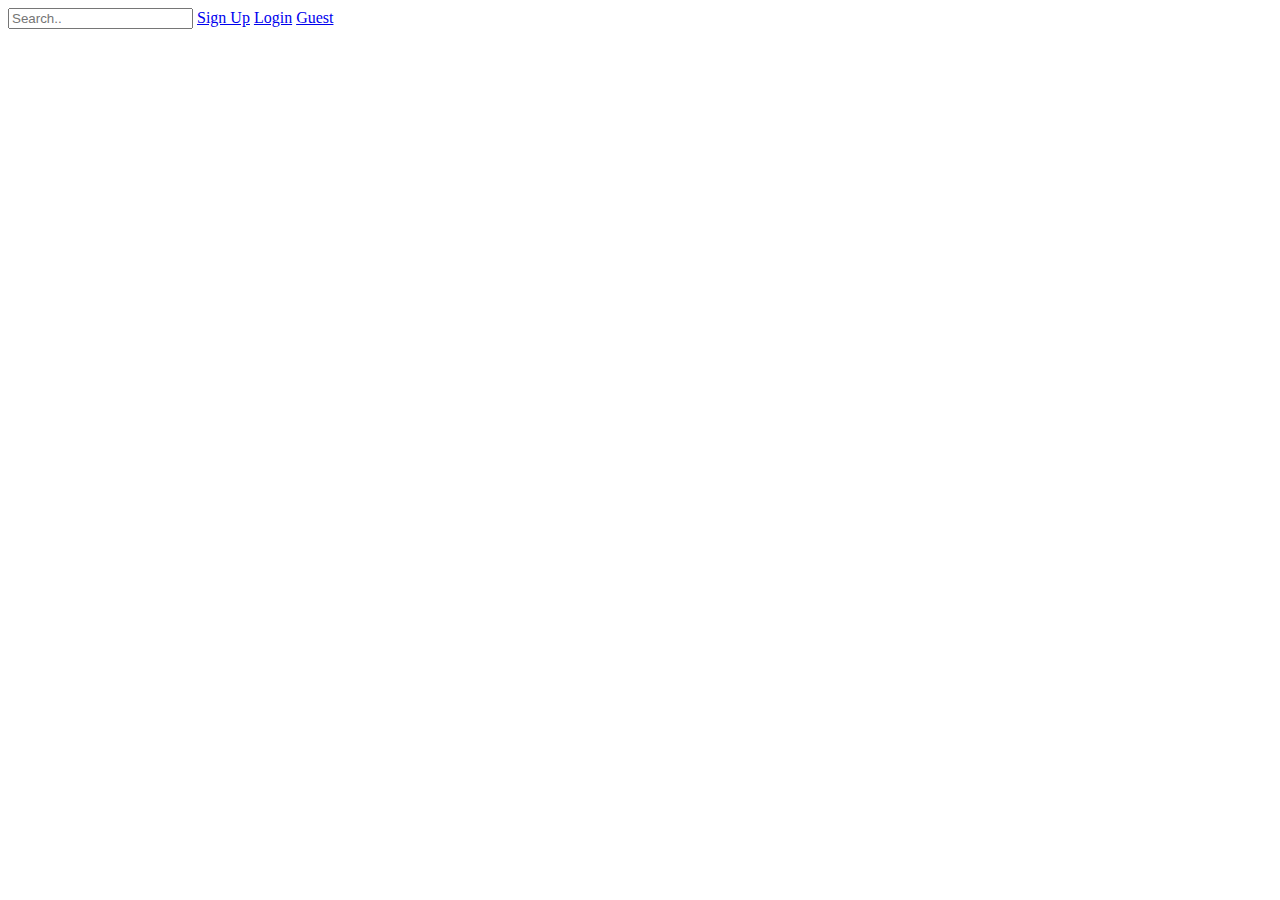
==== index.html @ f38c622d "first commit with file structure" ====
<!DOCTYPE html>
<html lang="en">
<head>
    <meta charset="UTF-8">
    <meta name="viewport" content="width=device-width, initial-scale=1.0">
    <meta http-equiv="X-UA-Compatible" content="ie=edge">
    <title>Document</title>

    <link rel="stylesheet" href="css/index.css">
</head>
<body>
    <header>
        <nav>
            <input type="text" placeholder="Search..">
            <a href="Sign Up">Sign Up</a>
            <a href="Login">Login</a>
            <a href="Guest">Guest</a>
        </nav>
    </header>

</body>
</html>
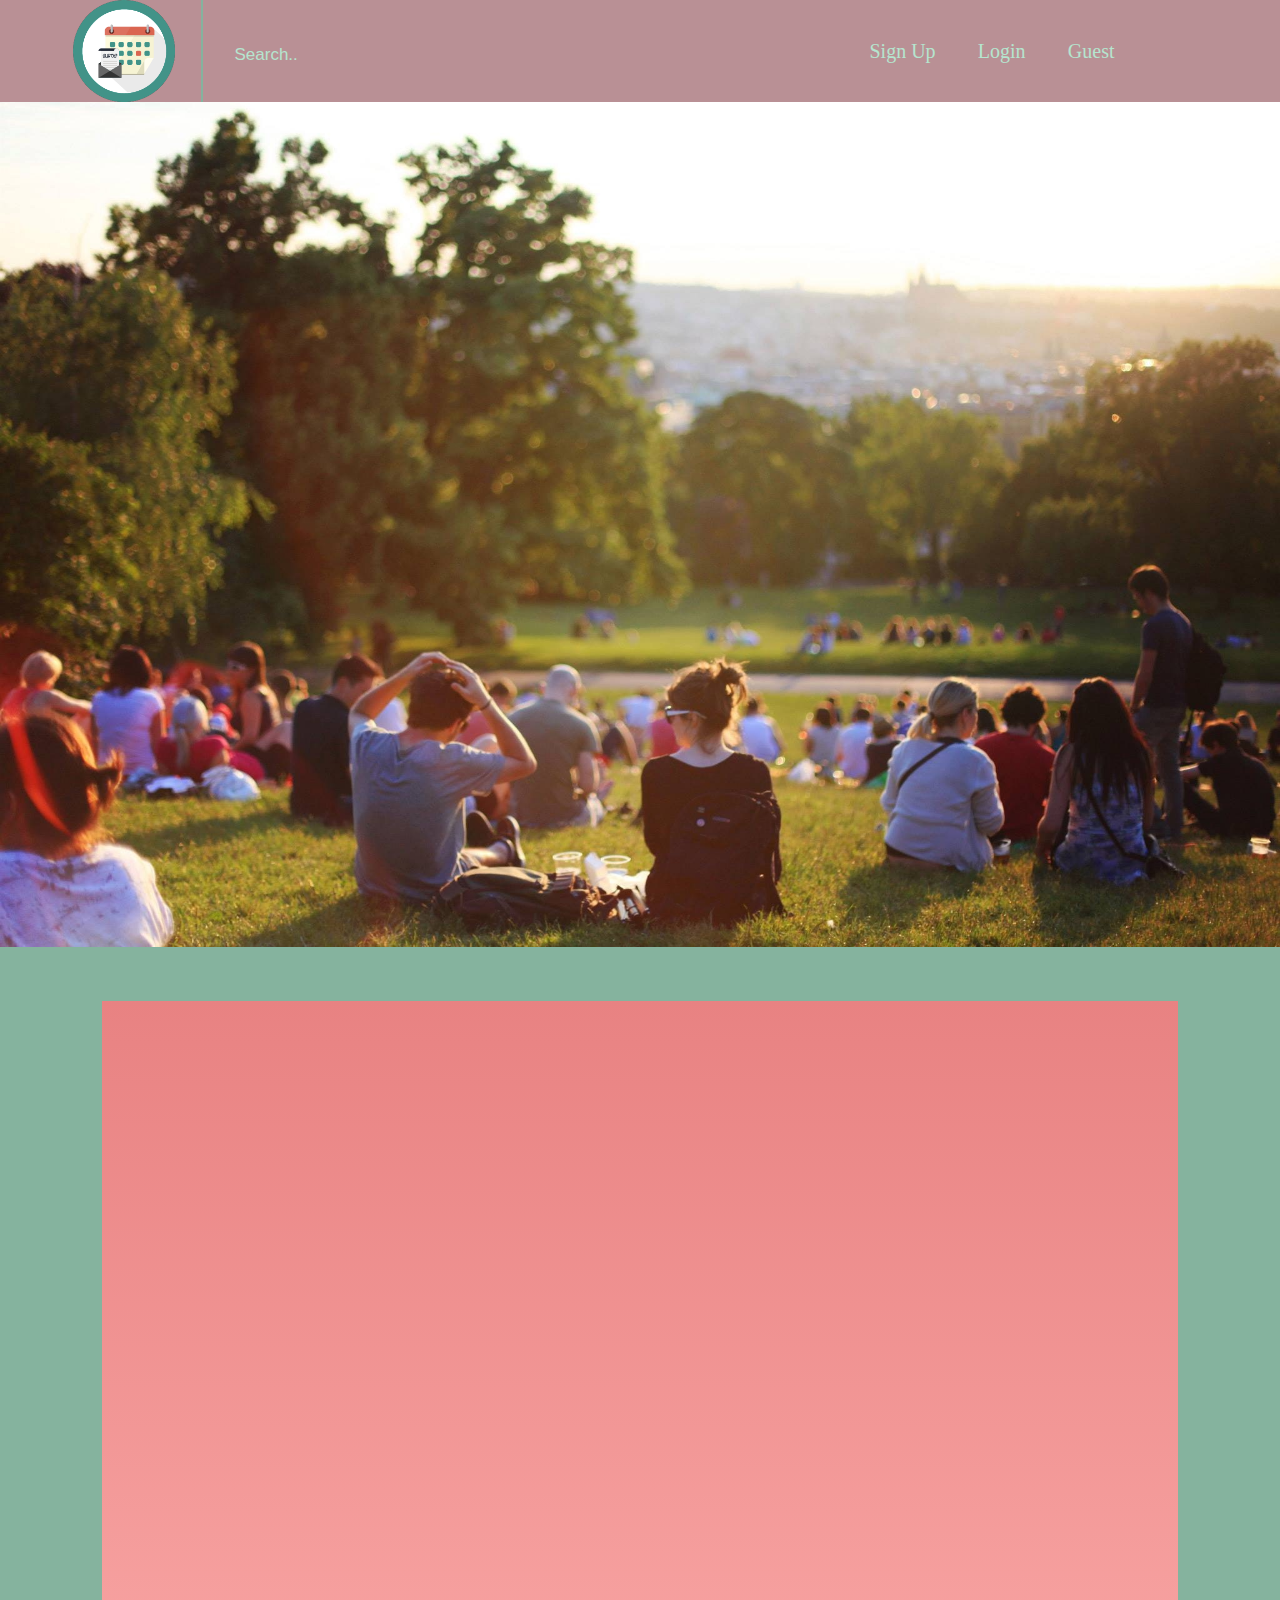
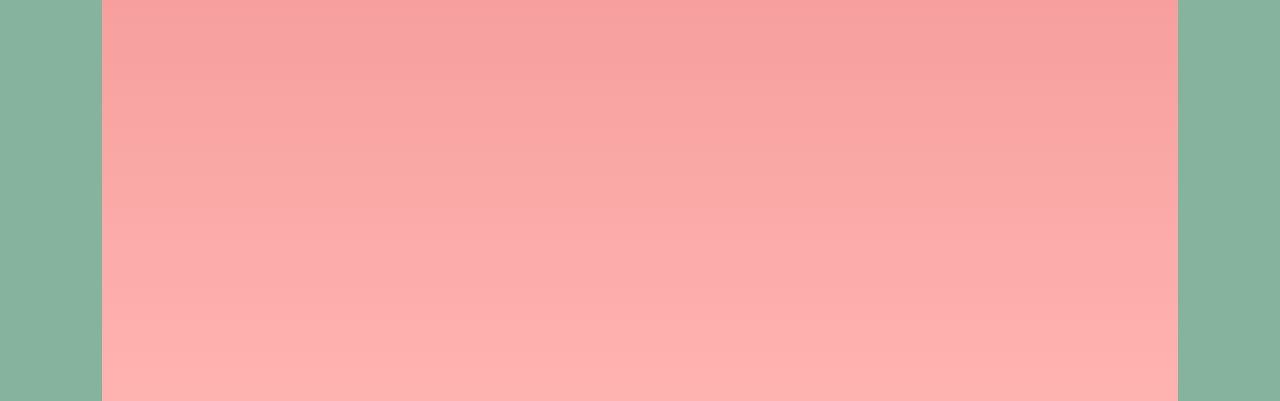
==== commit 5daadd92: "adds basic framework and completed navbar" ====
--- a/index.html
+++ b/index.html
@@ -4,19 +4,43 @@
     <meta charset="UTF-8">
     <meta name="viewport" content="width=device-width, initial-scale=1.0">
     <meta http-equiv="X-UA-Compatible" content="ie=edge">
-    <title>Document</title>
+    <title>Block Club Calender</title>
 
     <link rel="stylesheet" href="css/index.css">
 </head>
 <body>
     <header>
         <nav>
-            <input type="text" placeholder="Search..">
-            <a href="Sign Up">Sign Up</a>
-            <a href="Login">Login</a>
-            <a href="Guest">Guest</a>
+            <div class="nav-left">
+            <img src="./images/image.png" alt="Logo of a Calender">
+            <input class="nav-search-bar" type="text" placeholder="Search..">
+            </div>
+            <div class="nav-right">
+                <a href="Sign Up">Sign Up</a>
+                <a href="Login">Login</a>
+                <a href="Guest">Guest</a>
+            </div>
         </nav>
     </header>
+    <h1>Block Club Calender</h1>
+            <div class="landing-img">
+                <img src="./images/group-of-people-enjoying-music-concert-325521.jpg" alt="A group of people enjoying a music festival">
+            </div>
+    <main>
+        <section class="top-container">
+            
 
+        </section>
+        <section class="mid-container">
+            
+        </section>
+        <section class="bot-container">
+            
+        </section>
+    </main>
+
+    <footer>
+        
+    </footer>
 </body>
 </html>--- a/css/index.css
+++ b/css/index.css
@@ -0,0 +1,189 @@
+html,
+body,
+div,
+span,
+applet,
+object,
+iframe,
+h1,
+h2,
+h3,
+h4,
+h5,
+h6,
+p,
+blockquote,
+pre,
+a,
+abbr,
+acronym,
+address,
+big,
+cite,
+code,
+del,
+dfn,
+em,
+img,
+ins,
+kbd,
+q,
+s,
+samp,
+small,
+strike,
+strong,
+sub,
+sup,
+tt,
+var,
+b,
+u,
+i,
+center,
+dl,
+dt,
+dd,
+ol,
+ul,
+li,
+fieldset,
+form,
+label,
+legend,
+table,
+caption,
+tbody,
+tfoot,
+thead,
+tr,
+th,
+td,
+article,
+aside,
+canvas,
+details,
+embed,
+figure,
+figcaption,
+footer,
+header,
+hgroup,
+menu,
+nav,
+output,
+ruby,
+section,
+summary,
+time,
+mark,
+audio,
+video {
+  margin: 0;
+  padding: 0;
+  border: 0;
+  font-size: 100%;
+  font: inherit;
+  vertical-align: baseline;
+}
+/* HTML5 display-role reset for older browsers */
+article,
+aside,
+details,
+figcaption,
+figure,
+footer,
+header,
+hgroup,
+menu,
+nav,
+section {
+  display: block;
+}
+body {
+  line-height: 1;
+}
+ol,
+ul {
+  list-style: none;
+}
+blockquote,
+q {
+  quotes: none;
+}
+blockquote:before,
+blockquote:after,
+q:before,
+q:after {
+  content: '';
+  content: none;
+}
+table {
+  border-collapse: collapse;
+  border-spacing: 0;
+}
+nav {
+  background: #B99095;
+  position: fixed;
+  width: 100%;
+  display: flex;
+  justify-content: center;
+  align-items: center;
+  overflow: hidden;
+  top: 0;
+}
+nav .nav-right {
+  width: 40%;
+  display: flex;
+  justify-content: center;
+  margin-left: 15%;
+  padding: 1%;
+}
+nav .nav-right a {
+  padding: 14px 16px;
+  margin: 1%;
+  text-decoration: none;
+  font-size: 20px;
+  color: #B5E5CF;
+}
+nav .nav-left {
+  width: 40%;
+  display: flex;
+  justify-content: center;
+  align-items: center;
+}
+nav .nav-left img {
+  width: 20%;
+  margin-right: 5%;
+  padding-right: 5%;
+  border-right: solid 2px #85b39e;
+}
+nav .nav-left .nav-search-bar {
+  float: right;
+  padding: 6px;
+  border: none;
+  margin-top: 8px;
+  margin-right: 16px;
+  font-size: 17px;
+  background: #B99095;
+  color: #B5E5CF;
+}
+nav .nav-left .nav-search-bar::placeholder {
+  color: #B5E5CF;
+}
+body {
+  background: #85b39e;
+}
+.landing-img {
+  margin-top: 6%;
+}
+.landing-img img {
+  width: 100%;
+}
+main {
+  margin-top: 4%;
+  margin-left: 8%;
+  margin-right: 8%;
+  background-image: linear-gradient(#e88282, #ffb3b1);
+  height: 1000px;
+}
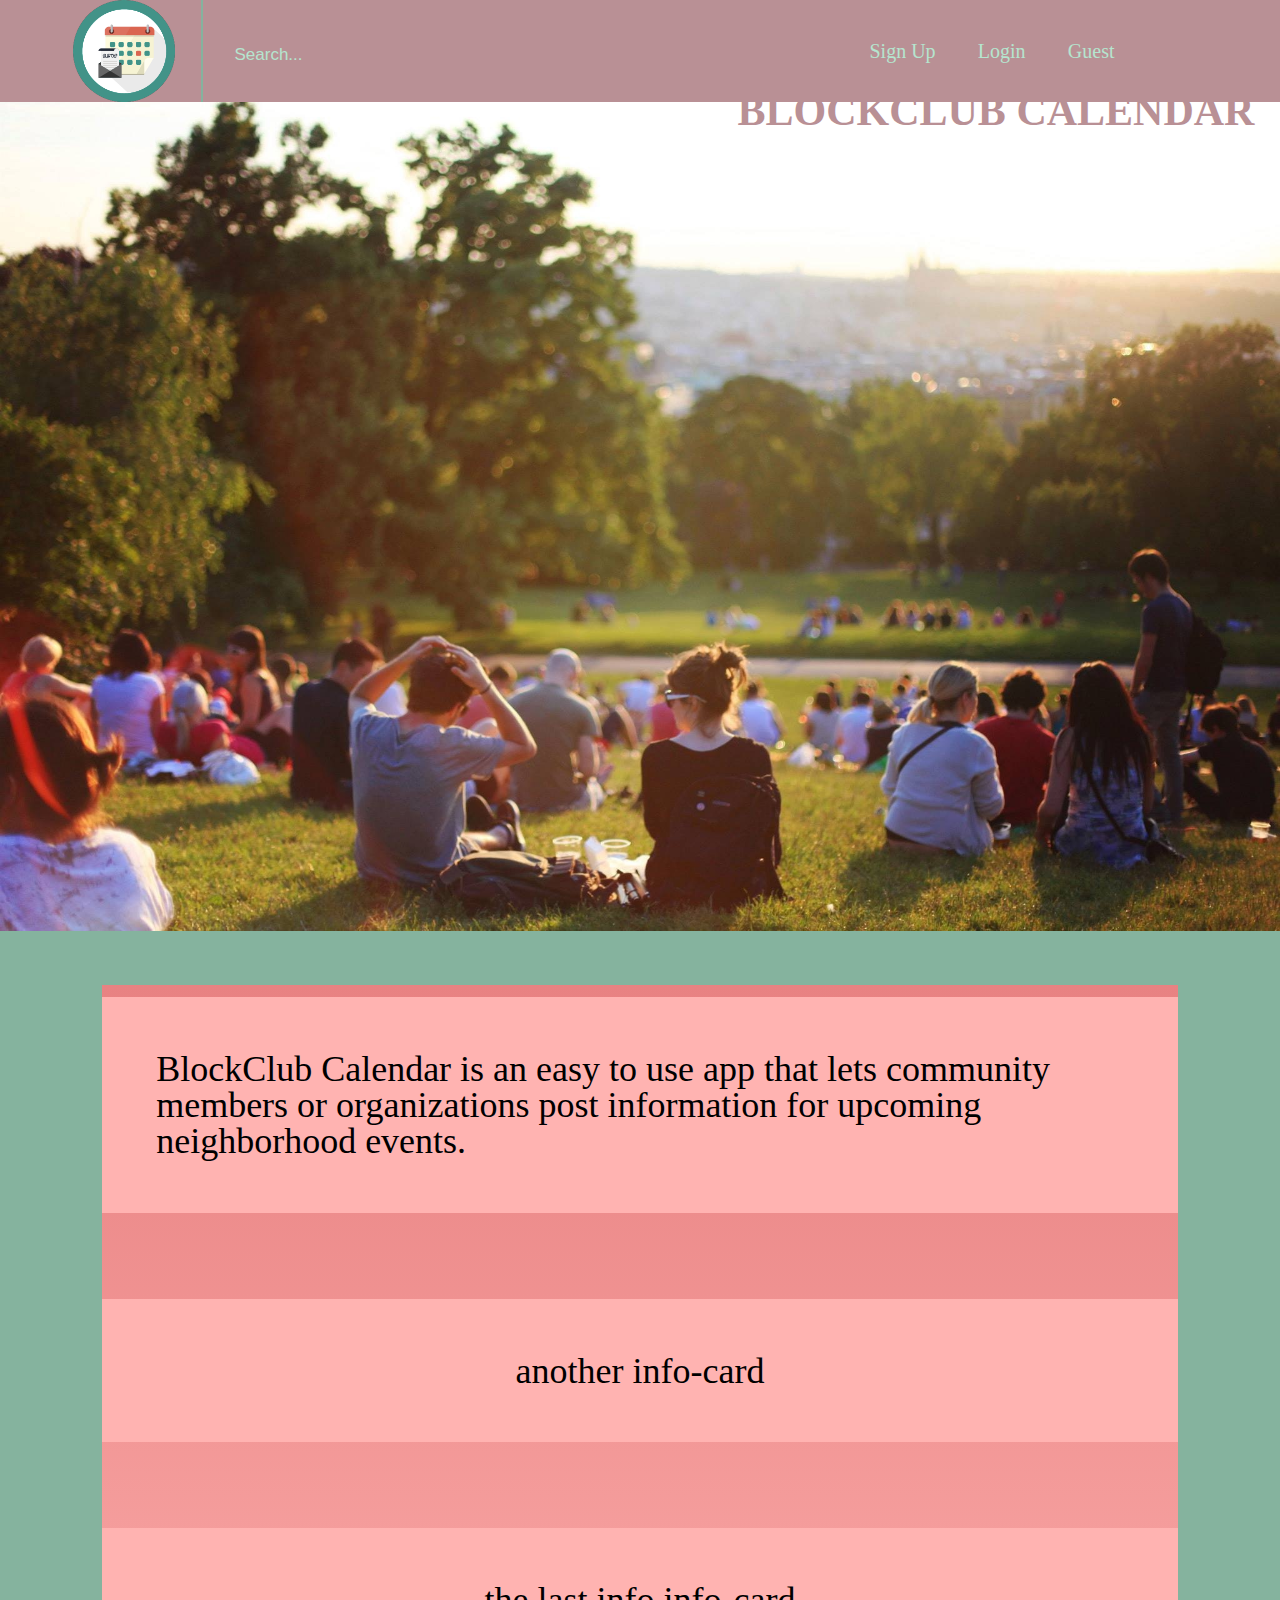
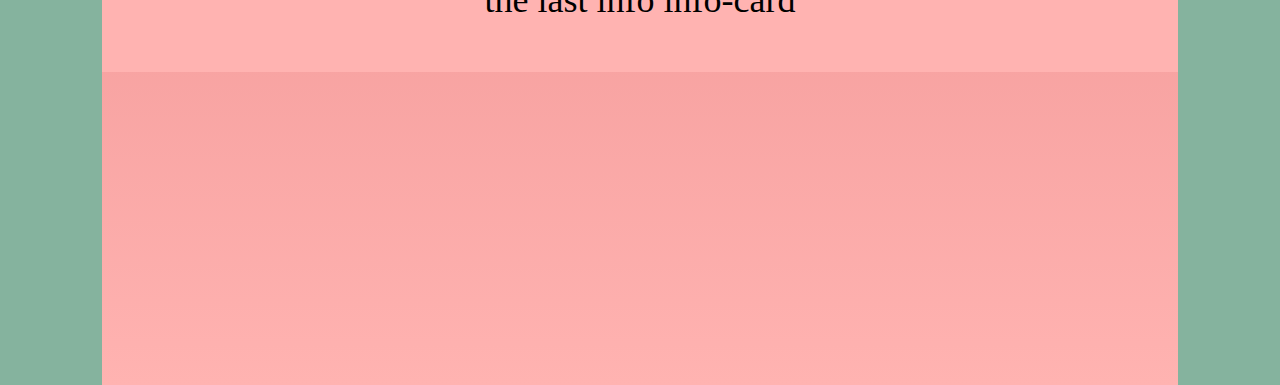
==== commit 28abe3fa: "basically mvp just needs content and links up" ====
--- a/index.html
+++ b/index.html
@@ -5,6 +5,7 @@
     <meta name="viewport" content="width=device-width, initial-scale=1.0">
     <meta http-equiv="X-UA-Compatible" content="ie=edge">
     <title>Block Club Calender</title>
+    <link rel="icon" href="./images/image.png">
 
     <link rel="stylesheet" href="css/index.css">
 </head>
@@ -13,7 +14,7 @@
         <nav>
             <div class="nav-left">
             <img src="./images/image.png" alt="Logo of a Calender">
-            <input class="nav-search-bar" type="text" placeholder="Search..">
+            <input class="nav-search-bar" type="text" placeholder="Search...">
             </div>
             <div class="nav-right">
                 <a href="Sign Up">Sign Up</a>
@@ -22,14 +23,21 @@
             </div>
         </nav>
     </header>
-    <h1>Block Club Calender</h1>
             <div class="landing-img">
+                    <h1>BLOCKCLUB CALENDAR</h1>
                 <img src="./images/group-of-people-enjoying-music-concert-325521.jpg" alt="A group of people enjoying a music festival">
             </div>
     <main>
         <section class="top-container">
-            
-
+            <div class="info-card">
+                <p>BlockClub Calendar is an easy to use app that lets community members or organizations post information for upcoming neighborhood events. </p>
+            </div>
+            <div class="info-card">
+                <p>another info-card</p>
+            </div>
+            <div class="info-card">
+                <p>the last info info-card</p>
+            </div>
         </section>
         <section class="mid-container">
             
--- a/css/index.css
+++ b/css/index.css
@@ -131,6 +131,7 @@
   align-items: center;
   overflow: hidden;
   top: 0;
+  z-index: 3;
 }
 nav .nav-right {
   width: 40%;
@@ -177,6 +178,15 @@
 .landing-img {
   margin-top: 6%;
 }
+.landing-img h1 {
+  position: absolute;
+  top: 10%;
+  right: 2%;
+  z-index: 1;
+  font-weight: bold;
+  font-size: 42px;
+  color: #B99095;
+}
 .landing-img img {
   width: 100%;
 }
@@ -187,3 +197,23 @@
   background-image: linear-gradient(#e88282, #ffb3b1);
   height: 1000px;
 }
+main .top-container {
+  display: flex;
+  justify-content: center;
+  align-items: center;
+  flex-direction: column;
+  height: 70%;
+}
+main .top-container .info-card {
+  padding: 5%;
+  margin: 4%;
+  width: 90%;
+  height: 40%;
+  display: flex;
+  justify-content: center;
+  align-items: center;
+  flex-wrap: wrap;
+  background: #ffb3b1;
+  font-size: 36px;
+  color: black;
+}
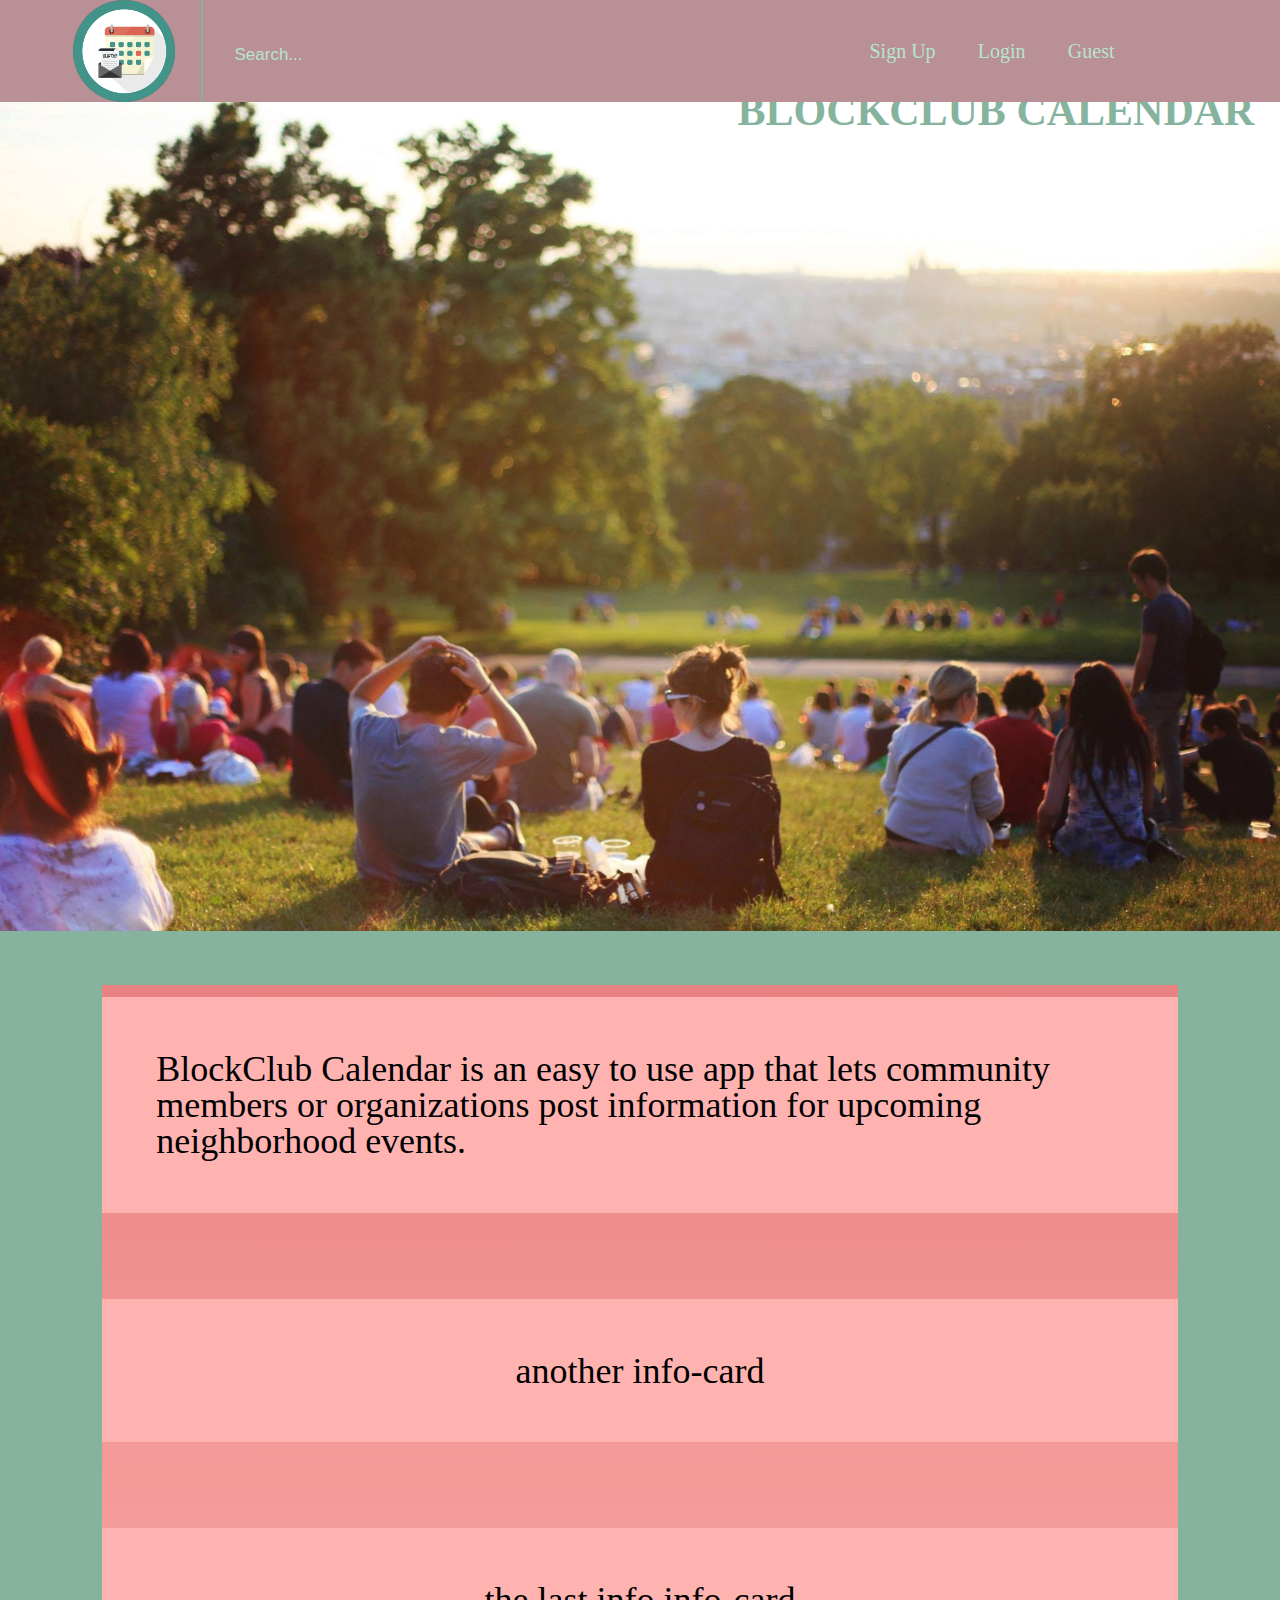
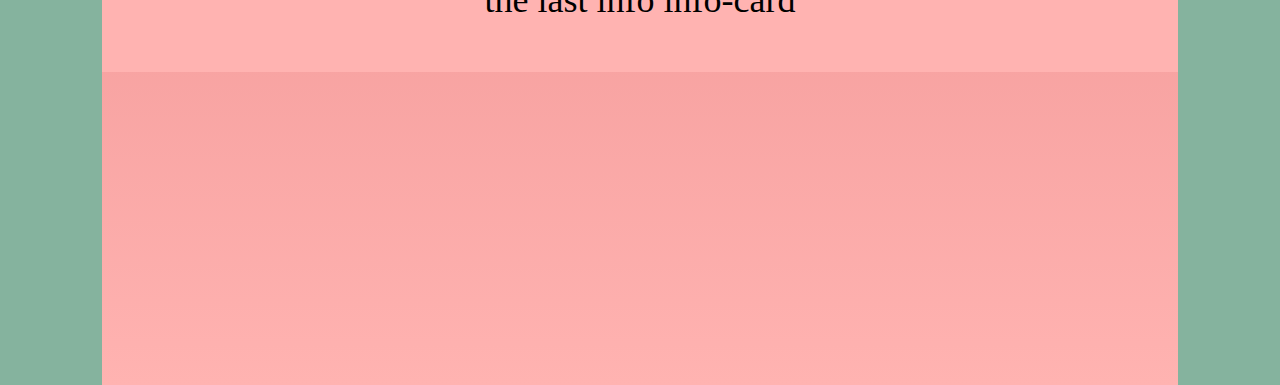
==== commit a09af24c: "adds opactity to scroll on the fixed navbar" ====
--- a/index.html
+++ b/index.html
@@ -8,19 +8,38 @@
     <link rel="icon" href="./images/image.png">
 
     <link rel="stylesheet" href="css/index.css">
+
+    <script src="https://code.jquery.com/jquery-3.4.1.js"></script>
+    <script type="text/javascript">
+        $(document).ready(function(){
+        $(window).scroll(function(){
+                if($(this).scrollTop() > 0){
+                    $(".navbar").css({"opacity" : "0.6"})
+                    $(".navbar").css({"background" : "#e88282"})
+                }
+                else {
+                    $(".navbar").css({"opacity" : "1"})
+                    $(".navbar").css({"background" : "#e88282"})
+            }
+            })
+         })
+  </script>
 </head>
 <body>
     <header>
-        <nav>
-            <div class="nav-left">
-            <img src="./images/image.png" alt="Logo of a Calender">
-            <input class="nav-search-bar" type="text" placeholder="Search...">
-            </div>
-            <div class="nav-right">
-                <a href="Sign Up">Sign Up</a>
-                <a href="Login">Login</a>
-                <a href="Guest">Guest</a>
-            </div>
+            <div class="navbar">
+
+                <nav>
+                    <div class="nav-left">
+                        <img src="./images/image.png" alt="Logo of a Calender">
+                        <input class="nav-search-bar" type="text" placeholder="Search...">
+                    </div>
+                    <div class="nav-right">
+                        <a href="Sign Up">Sign Up</a>
+                        <a href="Login">Login</a>
+                        <a href="Guest">Guest</a>
+                    </div>
+                </div>
         </nav>
     </header>
             <div class="landing-img">
--- a/css/index.css
+++ b/css/index.css
@@ -1,3 +1,39 @@
+.bootup {
+  -webkit-animation: scale-in-ver-bottom 0.5s cubic-bezier(0.25, 0.46, 0.45, 0.94) both;
+  animation: scale-in-ver-bottom 0.5s cubic-bezier(0.25, 0.46, 0.45, 0.94) both;
+}
+@-webkit-keyframes scale-in-ver-bottom {
+  0% {
+    -webkit-transform: scaleY(0);
+    transform: scaleY(0);
+    -webkit-transform-origin: 0 100%;
+    transform-origin: 0 100%;
+    opacity: 1;
+  }
+  100% {
+    -webkit-transform: scaleY(1);
+    transform: scaleY(1);
+    -webkit-transform-origin: 0 100%;
+    transform-origin: 0 100%;
+    opacity: 1;
+  }
+}
+@keyframes scale-in-ver-bottom {
+  0% {
+    -webkit-transform: scaleY(0);
+    transform: scaleY(0);
+    -webkit-transform-origin: 0 100%;
+    transform-origin: 0 100%;
+    opacity: 1;
+  }
+  100% {
+    -webkit-transform: scaleY(1);
+    transform: scaleY(1);
+    -webkit-transform-origin: 0 100%;
+    transform-origin: 0 100%;
+    opacity: 1;
+  }
+}
 html,
 body,
 div,
@@ -132,6 +168,8 @@
   overflow: hidden;
   top: 0;
   z-index: 3;
+  -webkit-animation: scale-in-ver-bottom 0.5s cubic-bezier(0.25, 0.46, 0.45, 0.94) both;
+  animation: scale-in-ver-bottom 0.5s cubic-bezier(0.25, 0.46, 0.45, 0.94) both;
 }
 nav .nav-right {
   width: 40%;
@@ -146,6 +184,9 @@
   text-decoration: none;
   font-size: 20px;
   color: #B5E5CF;
+}
+nav .nav-right a:hover {
+  color: #e8ffff;
 }
 nav .nav-left {
   width: 40%;
@@ -167,10 +208,16 @@
   margin-right: 16px;
   font-size: 17px;
   background: #B99095;
-  color: #B5E5CF;
+  color: #e8ffff;
 }
 nav .nav-left .nav-search-bar::placeholder {
   color: #B5E5CF;
+}
+nav .nav-left input:hover::-webkit-input-placeholder {
+  color: #e8ffff;
+}
+nav .nav-left input:focus::-webkit-input-placeholder {
+  color: #e8ffff;
 }
 body {
   background: #85b39e;
@@ -185,7 +232,10 @@
   z-index: 1;
   font-weight: bold;
   font-size: 42px;
-  color: #B99095;
+  color: #85b39e;
+}
+.landing-img h1:hover {
+  color: #B5E5CF;
 }
 .landing-img img {
   width: 100%;
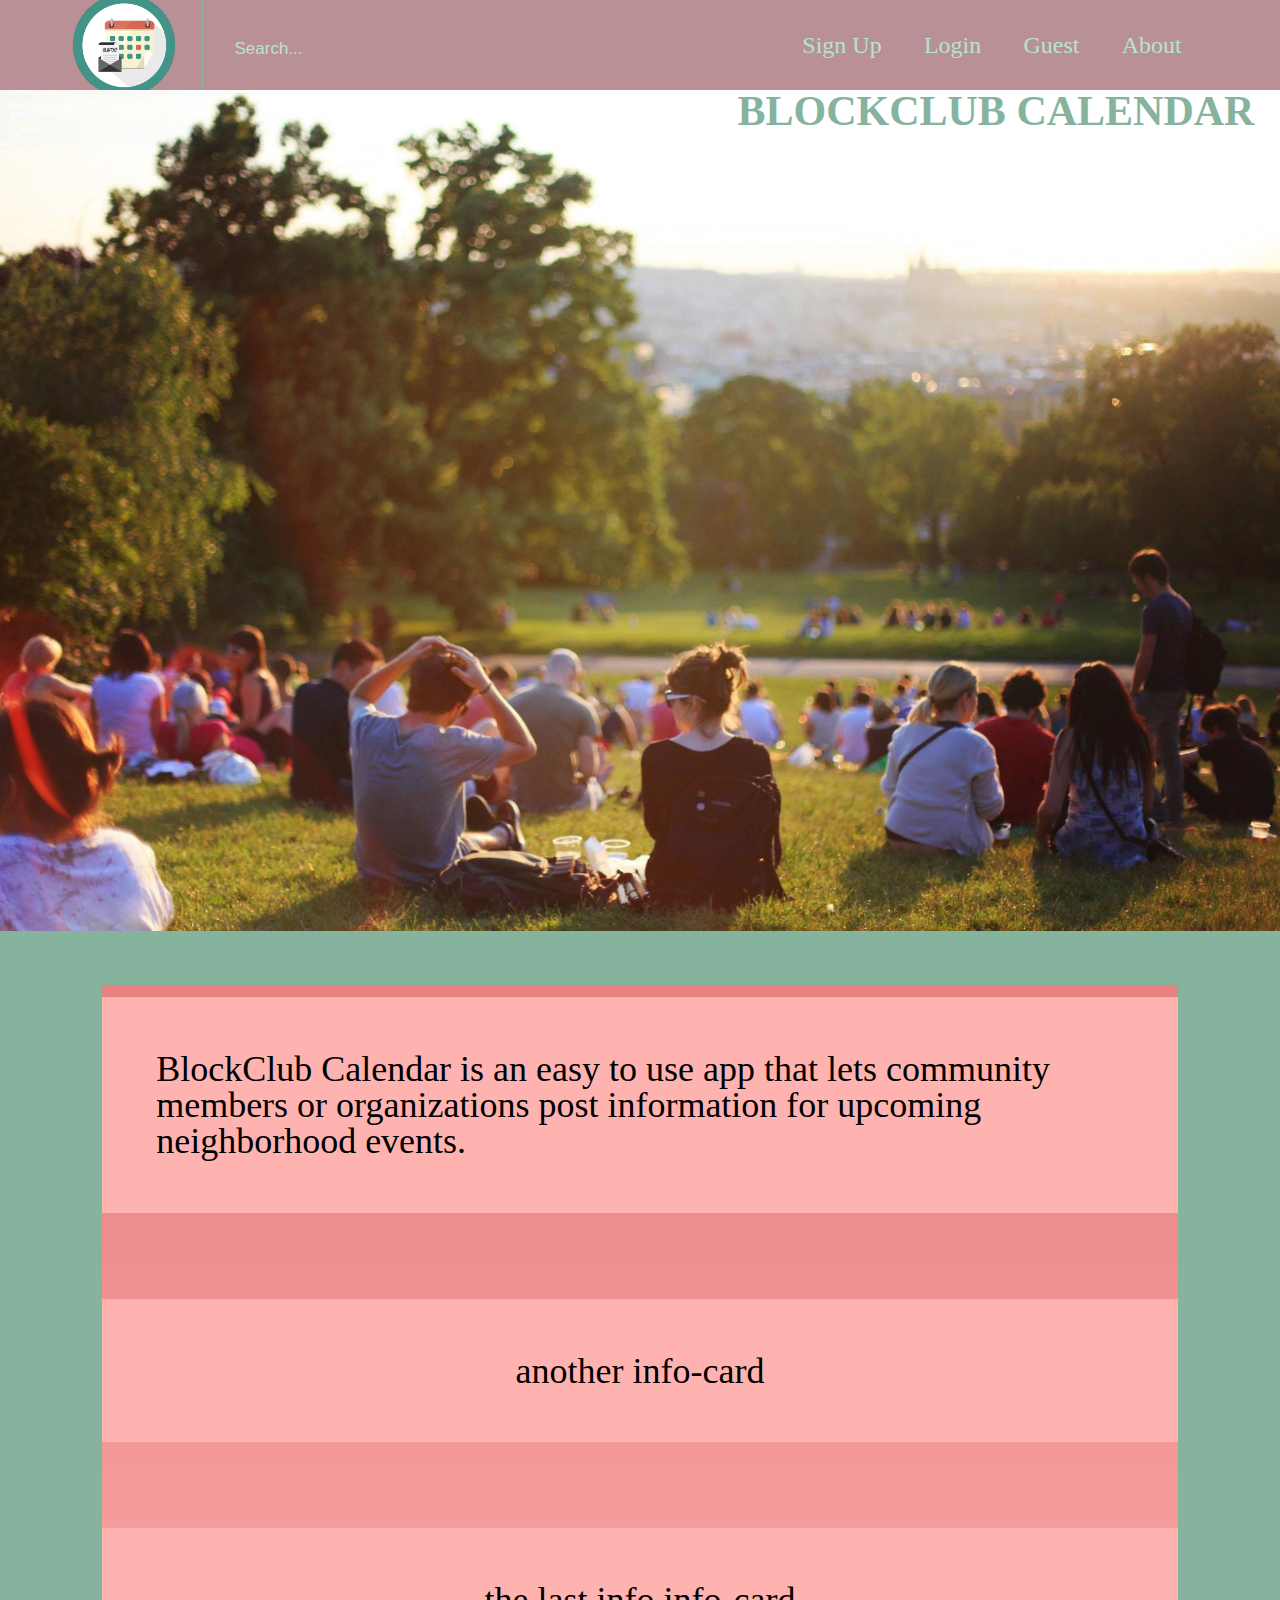
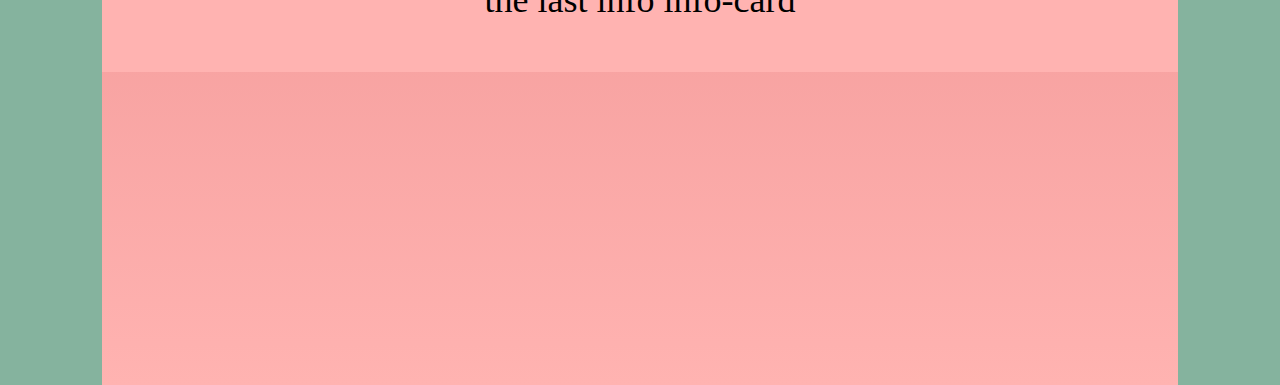
==== commit 54e522a1: "mobile querries" ====
--- a/index.html
+++ b/index.html
@@ -37,7 +37,8 @@
                     <div class="nav-right">
                         <a href="Sign Up">Sign Up</a>
                         <a href="Login">Login</a>
-                        <a href="Guest">Guest</a>
+                        <a class="guest" href="Guest">Guest</a>
+                        <a class="about" href="About">About</a>
                     </div>
                 </div>
         </nav>
@@ -70,4 +71,5 @@
         
     </footer>
 </body>
-</html>+</html>
+
--- a/css/index.css
+++ b/css/index.css
@@ -170,6 +170,7 @@
   z-index: 3;
   -webkit-animation: scale-in-ver-bottom 0.5s cubic-bezier(0.25, 0.46, 0.45, 0.94) both;
   animation: scale-in-ver-bottom 0.5s cubic-bezier(0.25, 0.46, 0.45, 0.94) both;
+  height: 10%;
 }
 nav .nav-right {
   width: 40%;
@@ -182,7 +183,7 @@
   padding: 14px 16px;
   margin: 1%;
   text-decoration: none;
-  font-size: 20px;
+  font-size: 1.5em;
   color: #B5E5CF;
 }
 nav .nav-right a:hover {
@@ -219,8 +220,39 @@
 nav .nav-left input:focus::-webkit-input-placeholder {
   color: #e8ffff;
 }
+@media (max-width: 1070px) {
+  nav .nav-right {
+    margin-left: 0%;
+    width: 100%;
+  }
+  nav .nav-right a {
+    height: 100%;
+  }
+  nav .nav-left {
+    width: 100%;
+  }
+}
+@media (max-width: 865px) {
+  nav .nav-right a:nth-child(4) {
+    display: none;
+  }
+}
 body {
   background: #85b39e;
+  animation-name: animate;
+  animation-duration: 32s;
+  animation-iteration-count: infinite;
+}
+@keyframes animate {
+  0% {
+    background-color: #85b39e;
+  }
+  50% {
+    background-color: #e8ffff;
+  }
+  100% {
+    background-color: #85b39e;
+  }
 }
 .landing-img {
   margin-top: 6%;
@@ -267,3 +299,9 @@
   font-size: 36px;
   color: black;
 }
+@media (max-width: 865px) {
+  main {
+    margin: 0%;
+    width: 100%;
+  }
+}
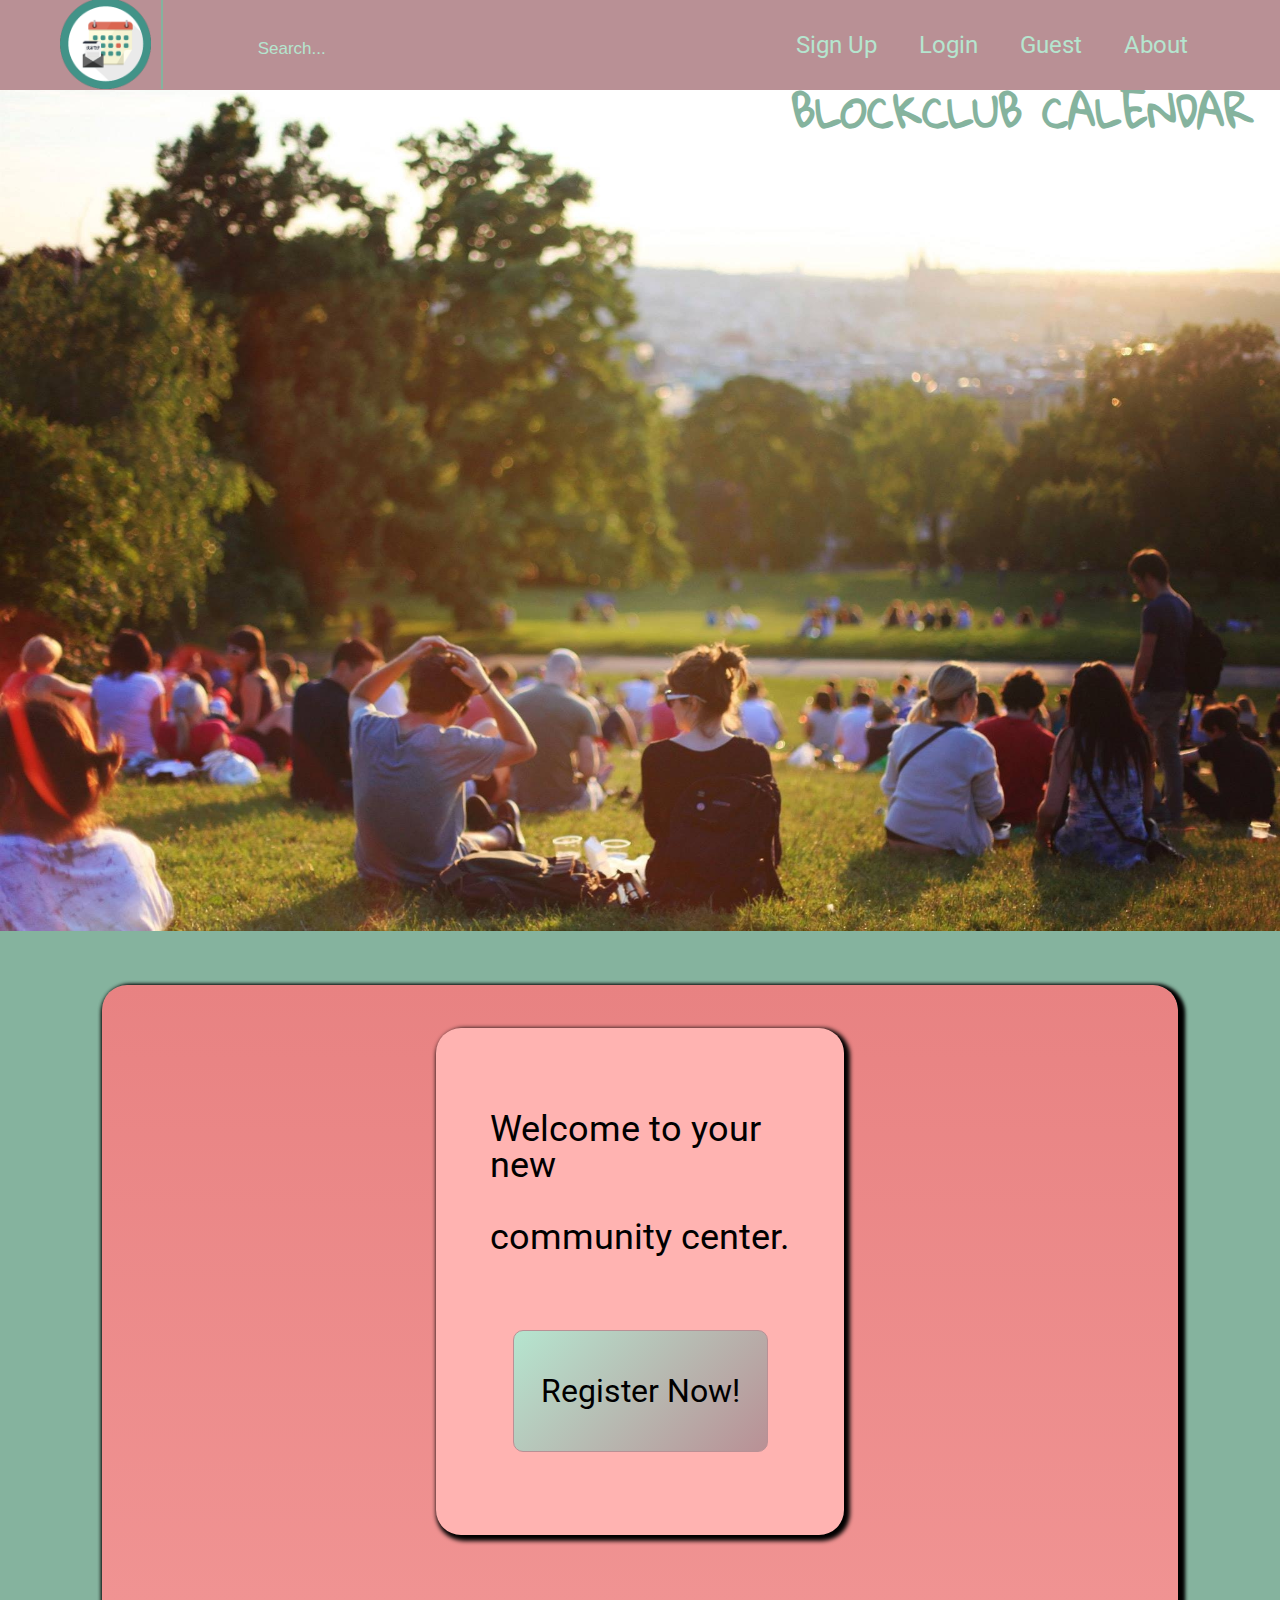
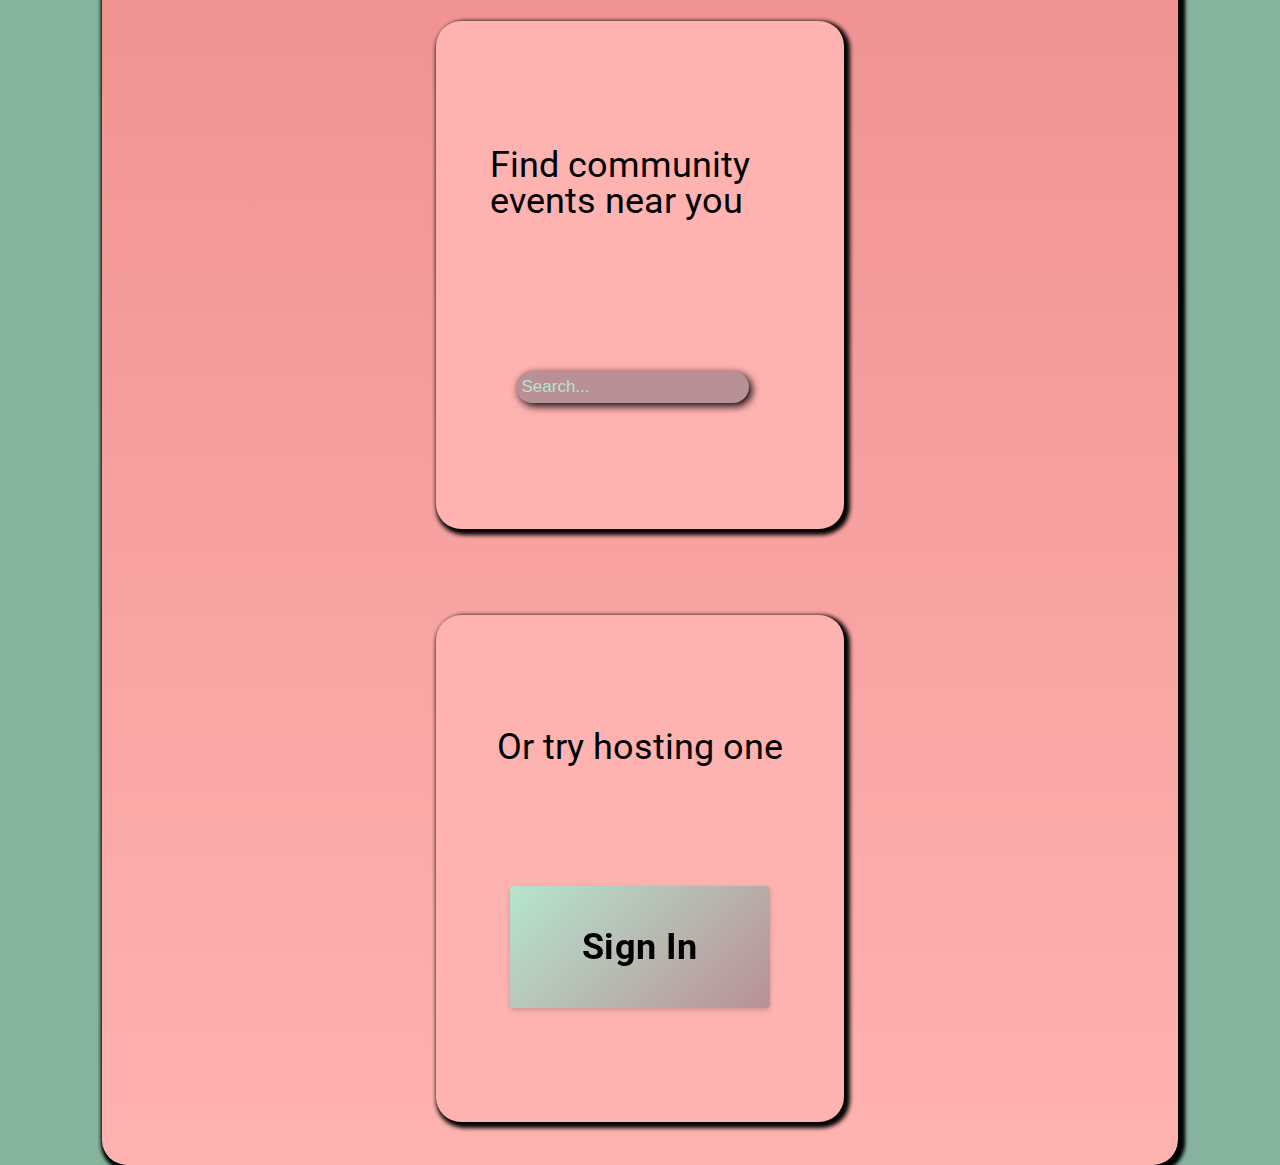
==== commit 7f783e40: "all features implimented" ====
--- a/index.html
+++ b/index.html
@@ -6,7 +6,6 @@
     <meta http-equiv="X-UA-Compatible" content="ie=edge">
     <title>Block Club Calender</title>
     <link rel="icon" href="./images/image.png">
-
     <link rel="stylesheet" href="css/index.css">
 
     <script src="https://code.jquery.com/jquery-3.4.1.js"></script>
@@ -24,6 +23,9 @@
             })
          })
   </script>
+  <link href="https://fonts.googleapis.com/css?family=Roboto&display=swap" rel="stylesheet">
+  <link href="https://fonts.googleapis.com/css?family=Gloria+Hallelujah&display=swap" rel="stylesheet">
+  
 </head>
 <body>
     <header>
@@ -31,14 +33,16 @@
 
                 <nav>
                     <div class="nav-left">
-                        <img src="./images/image.png" alt="Logo of a Calender">
+                        <a href="./index.html">
+                            <img src="./images/image.png" alt="Logo of a Calender">
+                        </a>
                         <input class="nav-search-bar" type="text" placeholder="Search...">
                     </div>
                     <div class="nav-right">
                         <a href="Sign Up">Sign Up</a>
                         <a href="Login">Login</a>
                         <a class="guest" href="Guest">Guest</a>
-                        <a class="about" href="About">About</a>
+                        <a class="about" href="./about/about.html">About</a>
                     </div>
                 </div>
         </nav>
@@ -50,14 +54,23 @@
     <main>
         <section class="top-container">
             <div class="info-card">
-                <p>BlockClub Calendar is an easy to use app that lets community members or organizations post information for upcoming neighborhood events. </p>
+                <p>Welcome to your new</p>
+                <br>
+                <p>community center.</p>
+                <button>Register Now!</button>
             </div>
             <div class="info-card">
-                <p>another info-card</p>
+                <p>Find community events near you</p>
+                <input class="search-bar" type="text" placeholder="Search...">
             </div>
             <div class="info-card">
-                <p>the last info info-card</p>
+                <p>Or try hosting one</p>
+                <div class="three-d">
+                    <a id="cool" class="cool-button" data-title="Sign In"></a>
+                </div>
+                <script src="button.js"></script>
             </div>
+            
         </section>
         <section class="mid-container">
             
--- a/css/index.css
+++ b/css/index.css
@@ -158,6 +158,20 @@
   border-collapse: collapse;
   border-spacing: 0;
 }
+p {
+  font-family: 'Roboto', sans-serif;
+}
+a {
+  font-family: 'Roboto', sans-serif;
+}
+h1,
+h2,
+h3,
+h4,
+h5,
+h6 {
+  font-family: 'Gloria Hallelujah', cursive;
+}
 nav {
   background: #B99095;
   position: fixed;
@@ -165,6 +179,8 @@
   display: flex;
   justify-content: center;
   align-items: center;
+  flex-wrap: wrap;
+  flex-wrap: nowrap;
   overflow: hidden;
   top: 0;
   z-index: 3;
@@ -195,9 +211,9 @@
   justify-content: center;
   align-items: center;
 }
-nav .nav-left img {
-  width: 20%;
-  margin-right: 5%;
+nav .nav-left a img {
+  width: 45%;
+  margin-left: 5% ;
   padding-right: 5%;
   border-right: solid 2px #85b39e;
 }
@@ -229,12 +245,37 @@
     height: 100%;
   }
   nav .nav-left {
-    width: 100%;
+    height: 100%;
+  }
+  nav .nav-left a img {
+    width: 100px;
+    margin-right: 20px;
+    margin-right: 15%;
+    margin-left: 10%;
+  }
+  nav .nav-left .nav-search-bar {
+    margin-left: 5%;
+    margin-right: 0;
   }
 }
 @media (max-width: 865px) {
+  nav .nav-left {
+    margin-left: 15%;
+  }
+  nav .nav-right {
+    margin-left: 0%;
+    margin-right: 0%;
+  }
   nav .nav-right a:nth-child(4) {
     display: none;
+  }
+  nav .nav-right a:nth-child(3) {
+    display: none;
+  }
+}
+@media (max-width: 575px) {
+  nav .nav-left {
+    margin-left: 20%;
   }
 }
 body {
@@ -266,6 +307,19 @@
   font-size: 42px;
   color: #85b39e;
 }
+@media (max-width: 865px) {
+  .landing-img h1 {
+    left: 50%;
+    margin-left: -250px;
+    top: 25%;
+    margin-top: -21px;
+  }
+}
+@media (max-width: 575px) {
+  .landing-img h1 {
+    display: none;
+  }
+}
 .landing-img h1:hover {
   color: #B5E5CF;
 }
@@ -277,20 +331,25 @@
   margin-left: 8%;
   margin-right: 8%;
   background-image: linear-gradient(#e88282, #ffb3b1);
-  height: 1000px;
+  height: 100%;
+  box-shadow: 3px 3px 4px 3px black;
+  border-radius: 25px;
 }
 main .top-container {
   display: flex;
   justify-content: center;
   align-items: center;
+  flex-wrap: wrap;
+  box-shadow: 3px 3px 4px 3px black;
+  border-radius: 25px;
   flex-direction: column;
   height: 70%;
 }
 main .top-container .info-card {
   padding: 5%;
   margin: 4%;
-  width: 90%;
-  height: 40%;
+  width: 300px;
+  height: 400px;
   display: flex;
   justify-content: center;
   align-items: center;
@@ -298,6 +357,75 @@
   background: #ffb3b1;
   font-size: 36px;
   color: black;
+  box-shadow: 3px 3px 4px 3px black;
+  border-radius: 25px;
+}
+@media (max-width: 865px) {
+  main .top-container .info-card {
+    width: 80%;
+  }
+}
+main .top-container .info-card #cool {
+  position: relative;
+  display: inline-block;
+  padding: 1.2em 2em;
+  text-decoration: none;
+  text-align: center;
+  cursor: pointer;
+  user-select: none;
+  color: black;
+  z-index: 10;
+}
+main .top-container .info-card #cool::before {
+  content: '';
+  position: absolute;
+  top: 0;
+  left: 0;
+  bottom: 0;
+  right: 0;
+  background: linear-gradient(135deg, #B5E5CF, #B99095);
+  border-radius: 4px;
+  transition: box-shadow 0.5s ease, transform 0.2s ease;
+  will-change: transform;
+  box-shadow: 0 2px 5px rgba(0, 0, 0, 0.2);
+  transform: translateY(var(--ty, 0)) rotateX(var(--rx, 0)) rotateY(var(--ry, 0)) translateZ(var(--tz, -12px));
+}
+main .top-container .info-card #cool:hover::before {
+  box-shadow: 0 5px 15px rgba(0, 0, 0, 0.3);
+}
+main .top-container .info-card #cool::after {
+  position: relative;
+  display: inline-block;
+  content: attr(data-title);
+  transition: transform 0.2s ease;
+  font-weight: bold;
+  letter-spacing: 0.01em;
+  will-change: transform;
+  transform: translateY(var(--ty, 0)) rotateX(var(--rx, 0)) rotateY(var(--ry, 0));
+}
+main .top-container .info-card:nth-child(1) {
+  flex-direction: column;
+  align-items: center;
+  align-content: center;
+  justify-content: center;
+  flex-wrap: nowrap;
+}
+main .top-container .info-card:nth-child(1) button {
+  margin-top: 25%;
+  background: linear-gradient(135deg, #B5E5CF, #B99095);
+  border: 1px solid #B99095;
+  border-radius: 10px;
+  height: 122px;
+  width: 255px;
+  font-family: 'Roboto', sans-serif;
+  font-size: 32px;
+}
+main .top-container .info-card:nth-child(3) .three-d {
+  display: flex;
+  align-items: center;
+  justify-content: center;
+  transform-style: preserve-3d;
+  transform: perspective(800px);
 }
 @media (max-width: 865px) {
   main {
@@ -305,3 +433,60 @@
     width: 100%;
   }
 }
+.search-bar {
+  float: right;
+  padding: 6px;
+  border: none;
+  margin-top: 8px;
+  margin-right: 16px;
+  font-size: 17px;
+  background: #B99095;
+  color: #e8ffff;
+  box-shadow: 3px 3px 8px black;
+  border-radius: 25px;
+}
+.search-bar::placeholder {
+  color: #B5E5CF;
+}
+.search-bar input:hover::-webkit-input-placeholder {
+  color: #e8ffff;
+}
+.search-bar input:focus::-webkit-input-placeholder {
+  color: #e8ffff;
+}
+.about-main {
+  margin-top: 12%;
+}
+.about-main h2 {
+  display: flex;
+  justify-content: center;
+  align-items: center;
+  flex-wrap: wrap;
+  font-size: 3em;
+  color: #B5E5CF;
+}
+.about-main .about-section {
+  display: flex;
+  justify-content: center;
+  align-items: center;
+  flex-wrap: wrap;
+  height: 70%;
+}
+.about-main .about-section .about-card {
+  padding: 3%;
+  margin: 4%;
+  width: 20%;
+  height: 400px;
+  display: flex;
+  justify-content: center;
+  align-items: center;
+  flex-wrap: wrap;
+  background: #ffb3b1;
+  font-size: 36px;
+  color: black;
+  box-shadow: 3px 3px 4px 3px black;
+  border-radius: 25px;
+}
+.about-main .about-section .about-card a img {
+  width: 100%;
+}
